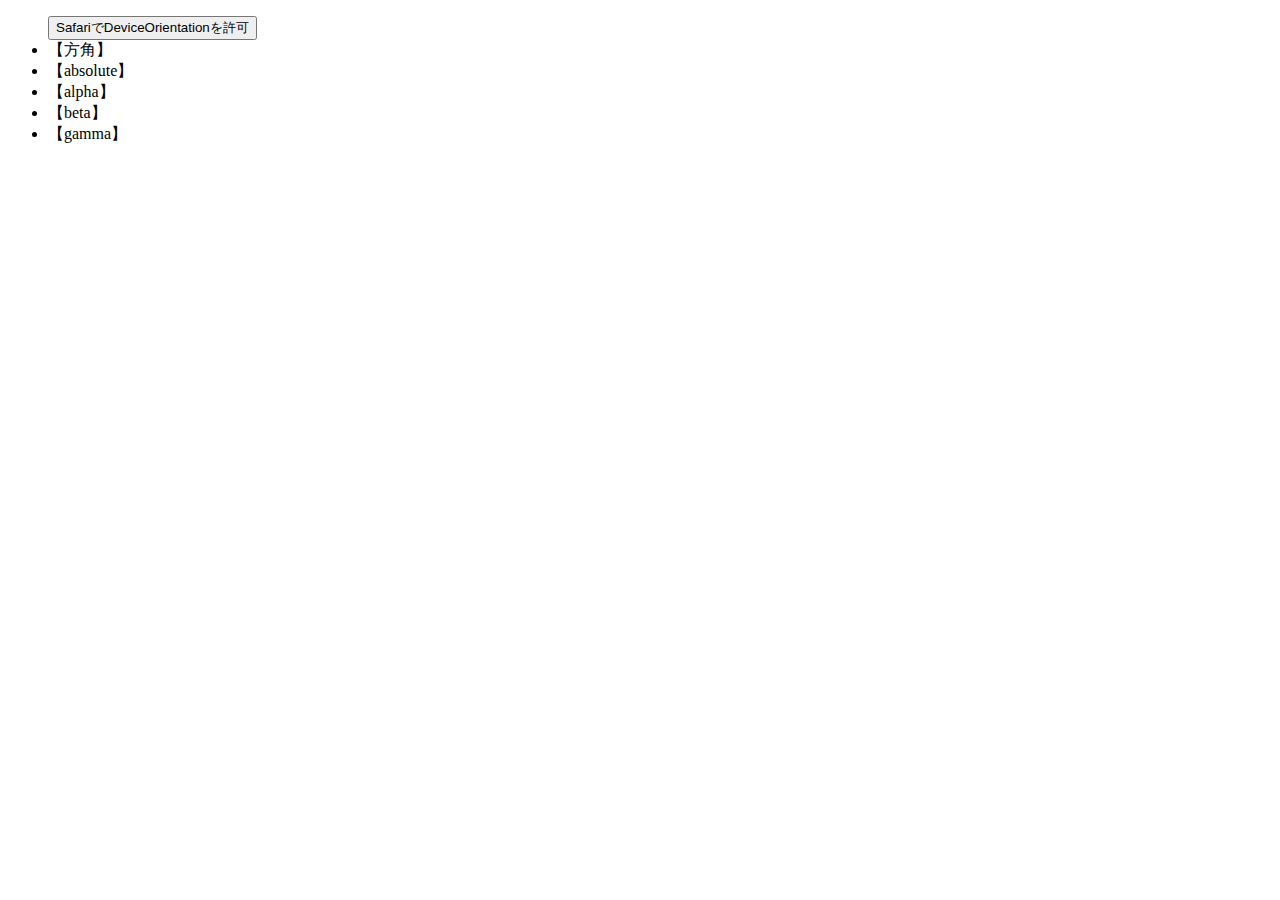
==== index.html @ 88f8fbe8 "first commit" ====
<!DOCTYPE html>
<html lang="ja"">
    <head>
        <meta charset="UTF-8" />
        <meta name="viewport" content="width=device-width, initial-scale=1.0" />
        <meta http-equiv="X-UA-Compatible" content="ie=edge" />
        <title>Document</title>

        <script type="text/javascript">
            // OS識別用
            let os;

            // DOM構築完了イベントハンドラ登録
            window.addEventListener("DOMContentLoaded", init);

            // 初期化
            function init() {
                // 簡易的なOS判定
                os = detectOSSimply();
                if (os == "iphone") {
                    // safari用。DeviceOrientation APIの使用をユーザに許可して貰う
                    document.querySelector("#permit").addEventListener("click", permitDeviceOrientationForSafari);

                    window.addEventListener(
                        "deviceorientation",
                        orientation,
                        true
                    );
                } else if (os == "android") {
                    window.addEventListener(
                        "deviceorientationabsolute",
                        orientation,
                        true
                    );
                } else{
                    window.alert("PC未対応サンプル");
                }
            }


            // ジャイロスコープと地磁気をセンサーから取得
            function orientation(event) {
                let absolute = event.absolute;
                let alpha = event.alpha;
                let beta = event.beta;
                let gamma = event.gamma;

                let degrees;
                if(os == "iphone") {
                    // webkitCompasssHeading値を採用
                    degrees = event.webkitCompassHeading;

                }else{
                    // deviceorientationabsoluteイベントのalphaを補正
                    degrees = compassHeading(alpha, beta, gamma);
                }

                let direction;
                if (
                    (degrees > 337.5 && degrees < 360) ||
                    (degrees > 0 && degrees < 22.5)
                ) {
                    direction = "北";
                } else if (degrees > 22.5 && degrees < 67.5) {
                    direction = "北東";
                } else if (degrees > 67.5 && degrees < 112.5) {
                    direction = "東";
                } else if (degrees > 112.5 && degrees < 157.5) {
                    direction = "東南";
                } else if (degrees > 157.5 && degrees < 202.5) {
                    direction = "南";
                } else if (degrees > 202.5 && degrees < 247.5) {
                    direction = "南西";
                } else if (degrees > 247.5 && degrees < 292.5) {
                    direction = "西";
                } else if (degrees > 292.5 && degrees < 337.5) {
                    direction = "北西";
                }

                document.querySelector("#direction").innerHTML =
                    direction + " : " + degrees;
                document.querySelector("#absolute").innerHTML = absolute;
                document.querySelector("#alpha").innerHTML = alpha;
                document.querySelector("#beta").innerHTML = beta;
                document.querySelector("#gamma").innerHTML = gamma;
            }

            // 端末の傾き補正（Android用）
            // https://www.w3.org/TR/orientation-event/
            function compassHeading(alpha, beta, gamma) {
                var degtorad = Math.PI / 180; // Degree-to-Radian conversion

                var _x = beta ? beta * degtorad : 0; // beta value
                var _y = gamma ? gamma * degtorad : 0; // gamma value
                var _z = alpha ? alpha * degtorad : 0; // alpha value

                var cX = Math.cos(_x);
                var cY = Math.cos(_y);
                var cZ = Math.cos(_z);
                var sX = Math.sin(_x);
                var sY = Math.sin(_y);
                var sZ = Math.sin(_z);

                // Calculate Vx and Vy components
                var Vx = -cZ * sY - sZ * sX * cY;
                var Vy = -sZ * sY + cZ * sX * cY;

                // Calculate compass heading
                var compassHeading = Math.atan(Vx / Vy);

                // Convert compass heading to use whole unit circle
                if (Vy < 0) {
                    compassHeading += Math.PI;
                } else if (Vx < 0) {
                    compassHeading += 2 * Math.PI;
                }

                return compassHeading * (180 / Math.PI); // Compass Heading (in degrees)
            }

            // 簡易OS判定
            function detectOSSimply() {
                let ret;
                if (
                    navigator.userAgent.indexOf("iPhone") > 0 ||
                    navigator.userAgent.indexOf("iPad") > 0 ||
                    navigator.userAgent.indexOf("iPod") > 0
                ) {
                    // iPad OS13のsafariはデフォルト「Macintosh」なので別途要対応
                    ret = "iphone";
                } else if (navigator.userAgent.indexOf("Android") > 0) {
                    ret = "android";
                } else {
                    ret = "pc";
                }

                return ret;
            }

            // iPhone + Safariの場合はDeviceOrientation APIの使用許可をユーザに求める
            function permitDeviceOrientationForSafari() {
                DeviceOrientationEvent.requestPermission()
                    .then(response => {
                        if (response === "granted") {
                            window.addEventListener(
                                "deviceorientation",
                                detectDirection
                            );
                        }
                    })
                    .catch(console.error);
            }
        </script>
    </head>

    <body>
        <ul>
            <input type="button" id="permit" value="SafariでDeviceOrientationを許可"/>
            <li>【方角】<span id="direction"></span></li>
            <li>【absolute】<span id="absolute"></span></li>
            <li>【alpha】<span id="alpha"></span></li>
            <li>【beta】<span id="beta"></span></li>
            <li>【gamma】<span id="gamma"></span></li>
        </ul>
    </body>
</html>
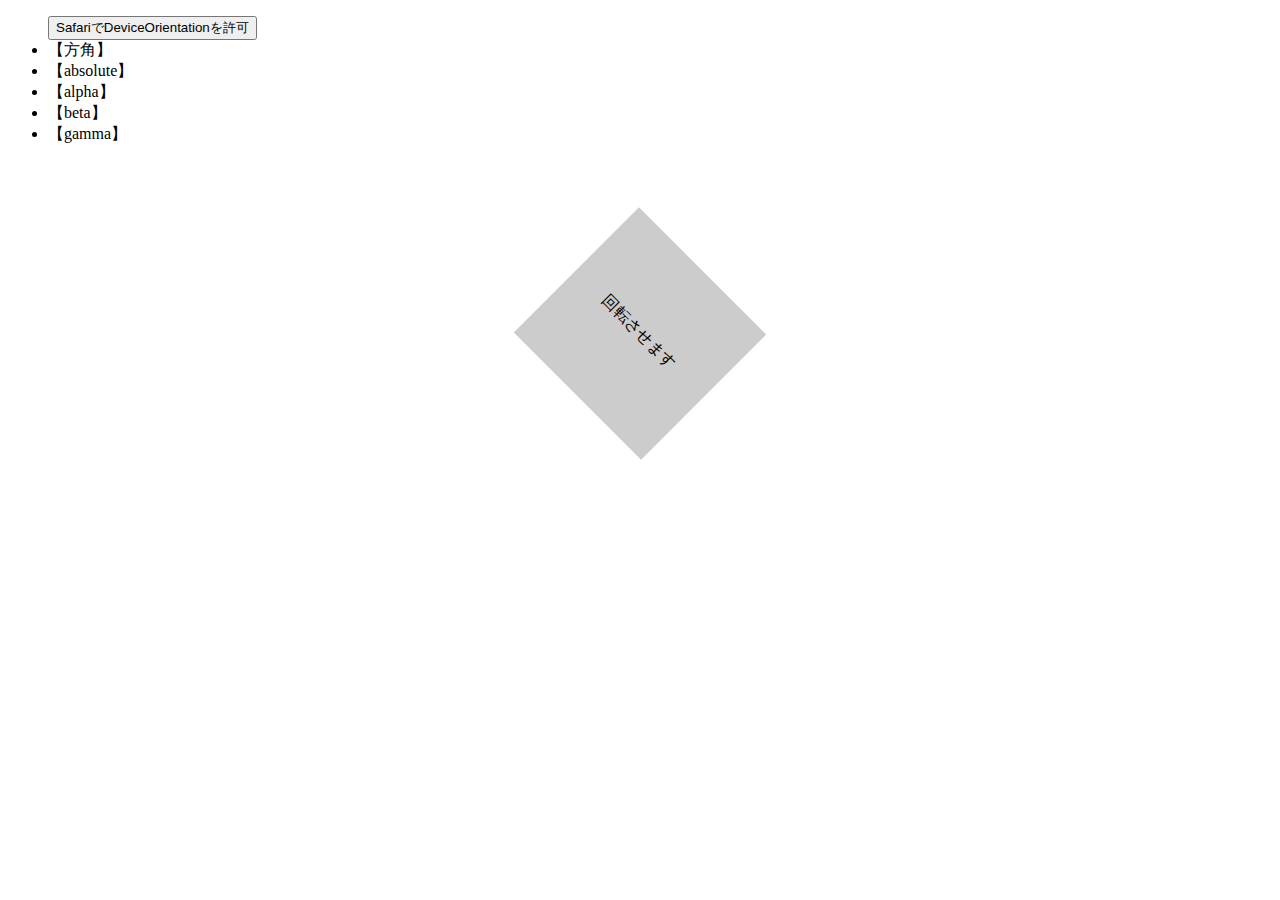
==== commit 0cdb86e9: "first commit" ====
--- a/index.html
+++ b/index.html
@@ -1,156 +1,12 @@
 <!DOCTYPE html>
-<html lang="ja"">
+<html lang="ja">
     <head>
         <meta charset="UTF-8" />
         <meta name="viewport" content="width=device-width, initial-scale=1.0" />
         <meta http-equiv="X-UA-Compatible" content="ie=edge" />
         <title>Document</title>
-
-        <script type="text/javascript">
-            // OS識別用
-            let os;
-
-            // DOM構築完了イベントハンドラ登録
-            window.addEventListener("DOMContentLoaded", init);
-
-            // 初期化
-            function init() {
-                // 簡易的なOS判定
-                os = detectOSSimply();
-                if (os == "iphone") {
-                    // safari用。DeviceOrientation APIの使用をユーザに許可して貰う
-                    document.querySelector("#permit").addEventListener("click", permitDeviceOrientationForSafari);
-
-                    window.addEventListener(
-                        "deviceorientation",
-                        orientation,
-                        true
-                    );
-                } else if (os == "android") {
-                    window.addEventListener(
-                        "deviceorientationabsolute",
-                        orientation,
-                        true
-                    );
-                } else{
-                    window.alert("PC未対応サンプル");
-                }
-            }
-
-
-            // ジャイロスコープと地磁気をセンサーから取得
-            function orientation(event) {
-                let absolute = event.absolute;
-                let alpha = event.alpha;
-                let beta = event.beta;
-                let gamma = event.gamma;
-
-                let degrees;
-                if(os == "iphone") {
-                    // webkitCompasssHeading値を採用
-                    degrees = event.webkitCompassHeading;
-
-                }else{
-                    // deviceorientationabsoluteイベントのalphaを補正
-                    degrees = compassHeading(alpha, beta, gamma);
-                }
-
-                let direction;
-                if (
-                    (degrees > 337.5 && degrees < 360) ||
-                    (degrees > 0 && degrees < 22.5)
-                ) {
-                    direction = "北";
-                } else if (degrees > 22.5 && degrees < 67.5) {
-                    direction = "北東";
-                } else if (degrees > 67.5 && degrees < 112.5) {
-                    direction = "東";
-                } else if (degrees > 112.5 && degrees < 157.5) {
-                    direction = "東南";
-                } else if (degrees > 157.5 && degrees < 202.5) {
-                    direction = "南";
-                } else if (degrees > 202.5 && degrees < 247.5) {
-                    direction = "南西";
-                } else if (degrees > 247.5 && degrees < 292.5) {
-                    direction = "西";
-                } else if (degrees > 292.5 && degrees < 337.5) {
-                    direction = "北西";
-                }
-
-                document.querySelector("#direction").innerHTML =
-                    direction + " : " + degrees;
-                document.querySelector("#absolute").innerHTML = absolute;
-                document.querySelector("#alpha").innerHTML = alpha;
-                document.querySelector("#beta").innerHTML = beta;
-                document.querySelector("#gamma").innerHTML = gamma;
-            }
-
-            // 端末の傾き補正（Android用）
-            // https://www.w3.org/TR/orientation-event/
-            function compassHeading(alpha, beta, gamma) {
-                var degtorad = Math.PI / 180; // Degree-to-Radian conversion
-
-                var _x = beta ? beta * degtorad : 0; // beta value
-                var _y = gamma ? gamma * degtorad : 0; // gamma value
-                var _z = alpha ? alpha * degtorad : 0; // alpha value
-
-                var cX = Math.cos(_x);
-                var cY = Math.cos(_y);
-                var cZ = Math.cos(_z);
-                var sX = Math.sin(_x);
-                var sY = Math.sin(_y);
-                var sZ = Math.sin(_z);
-
-                // Calculate Vx and Vy components
-                var Vx = -cZ * sY - sZ * sX * cY;
-                var Vy = -sZ * sY + cZ * sX * cY;
-
-                // Calculate compass heading
-                var compassHeading = Math.atan(Vx / Vy);
-
-                // Convert compass heading to use whole unit circle
-                if (Vy < 0) {
-                    compassHeading += Math.PI;
-                } else if (Vx < 0) {
-                    compassHeading += 2 * Math.PI;
-                }
-
-                return compassHeading * (180 / Math.PI); // Compass Heading (in degrees)
-            }
-
-            // 簡易OS判定
-            function detectOSSimply() {
-                let ret;
-                if (
-                    navigator.userAgent.indexOf("iPhone") > 0 ||
-                    navigator.userAgent.indexOf("iPad") > 0 ||
-                    navigator.userAgent.indexOf("iPod") > 0
-                ) {
-                    // iPad OS13のsafariはデフォルト「Macintosh」なので別途要対応
-                    ret = "iphone";
-                } else if (navigator.userAgent.indexOf("Android") > 0) {
-                    ret = "android";
-                } else {
-                    ret = "pc";
-                }
-
-                return ret;
-            }
-
-            // iPhone + Safariの場合はDeviceOrientation APIの使用許可をユーザに求める
-            function permitDeviceOrientationForSafari() {
-                DeviceOrientationEvent.requestPermission()
-                    .then(response => {
-                        if (response === "granted") {
-                            window.addEventListener(
-                                "deviceorientation",
-                                detectDirection
-                            );
-                        }
-                    })
-                    .catch(console.error);
-            }
-        </script>
+        <link rel="stylesheet" type="text/css" href="style.css">
+        <script src="orientation.js"></script>
     </head>
 
     <body>
@@ -162,5 +18,6 @@
             <li>【beta】<span id="beta"></span></li>
             <li>【gamma】<span id="gamma"></span></li>
         </ul>
+        <div class="rotate_test">回転させます</div>
     </body>
 </html>--- a/style.css
+++ b/style.css
@@ -0,0 +1,7 @@
+.rotate_test {
+    width: 100px;
+    background-color:  #ccc;
+    padding: 78px 40px;
+    margin: 100px auto;
+    transform:rotate(45deg);    /* 中心を基準点に回転する */
+}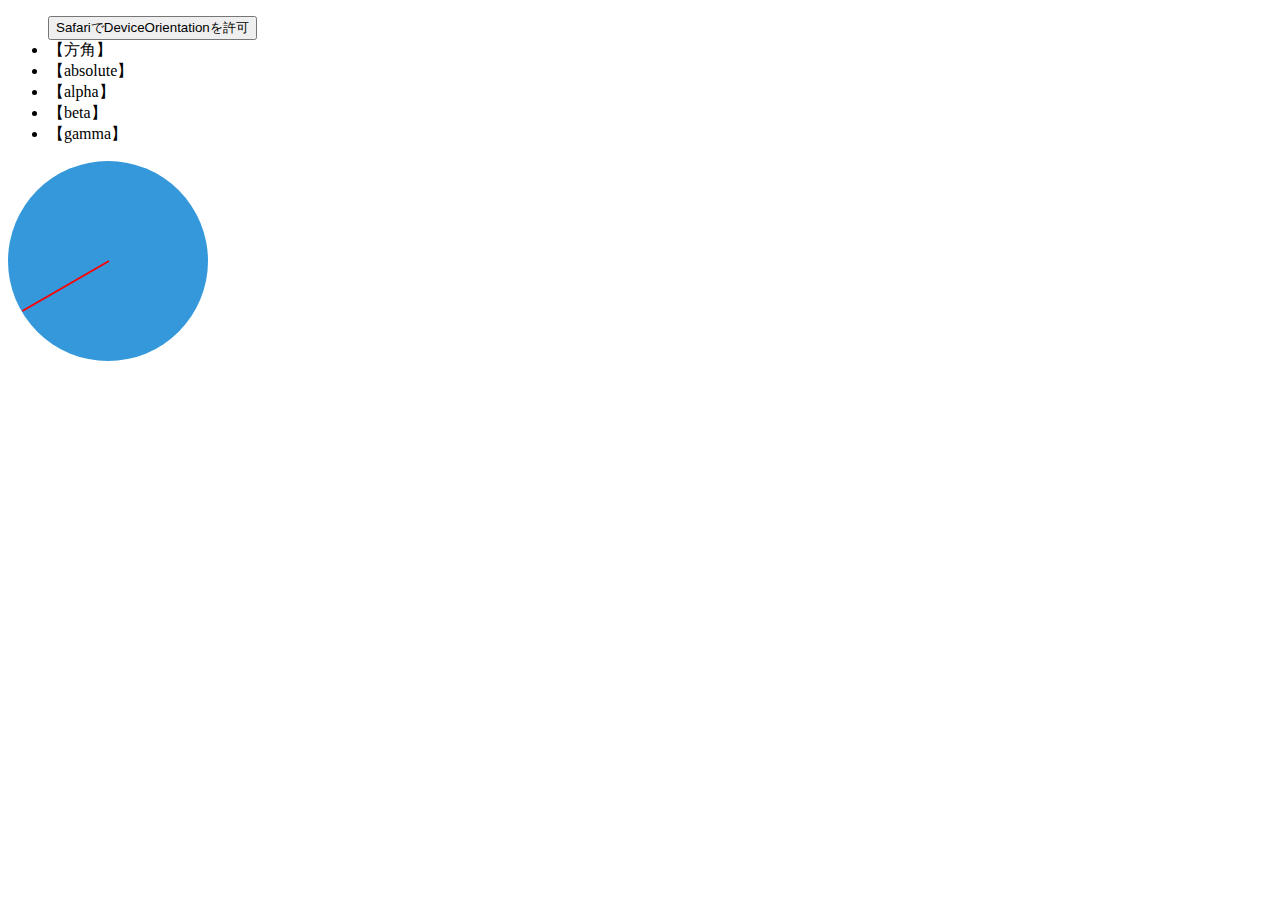
==== commit 18f6207f: "first commit" ====
--- a/index.html
+++ b/index.html
@@ -6,7 +6,7 @@
         <meta http-equiv="X-UA-Compatible" content="ie=edge" />
         <title>Document</title>
         <link rel="stylesheet" type="text/css" href="style.css">
-        <script src="orientation.js"></script>
+        <!-- <script src="orientation.js"></script> -->
     </head>
 
     <body>
@@ -18,6 +18,11 @@
             <li>【beta】<span id="beta"></span></li>
             <li>【gamma】<span id="gamma"></span></li>
         </ul>
-        <div class="rotate_test">回転させます</div>
+        <div class="compass">
+            <div class="base">
+                <div class="needle" id="needle"></div>
+            </div>
+        </div>
+        <script src="orientation.js"></script>
     </body>
 </html>--- a/style.css
+++ b/style.css
@@ -1,7 +1,24 @@
-.rotate_test {
-    width: 100px;
-    background-color:  #ccc;
-    padding: 78px 40px;
-    margin: 100px auto;
-    transform:rotate(45deg);    /* 中心を基準点に回転する */
-}+.compass {
+    width: 200px;
+    height: 200px;
+    background-color: #3498db;
+    border-radius: 50%;
+    position: relative;
+}
+
+.base {
+    position: absolute;
+    top: 50%;
+    left: 50%;
+    transform: translate(-50%, -50%);
+}
+
+.needle {
+    width: 2px;
+    height: 100px;
+    background-color: #f00;
+    position: absolute;
+    transform-origin: 50% 0;
+    transform: rotate(0deg);
+    transition: transform 0.5s ease;
+}
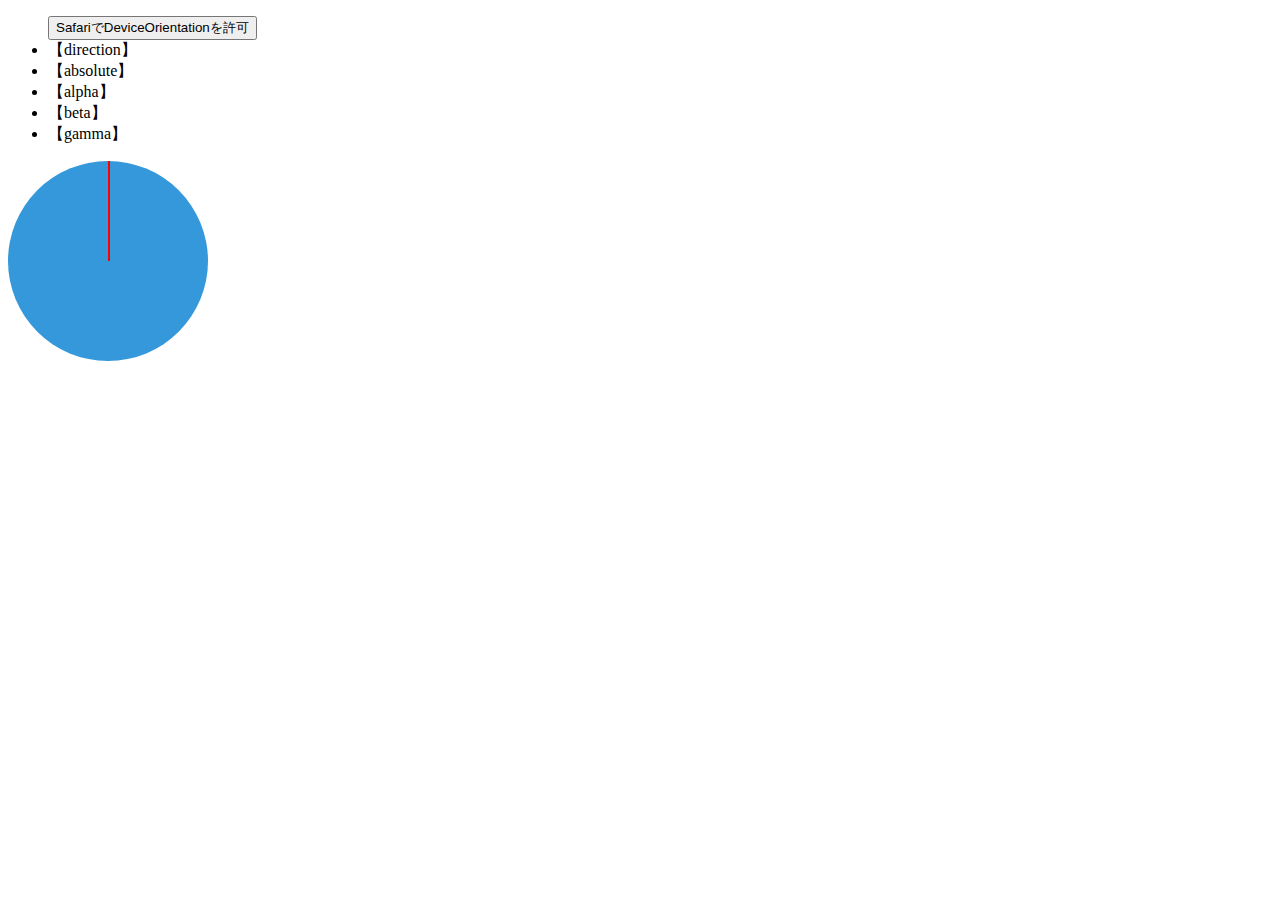
==== commit 332a821e: "first commit" ====
--- a/index.html
+++ b/index.html
@@ -12,7 +12,7 @@
     <body>
         <ul>
             <input type="button" id="permit" value="SafariでDeviceOrientationを許可"/>
-            <li>【方角】<span id="direction"></span></li>
+            <li>【direction】<span id="direction"></span></li>
             <li>【absolute】<span id="absolute"></span></li>
             <li>【alpha】<span id="alpha"></span></li>
             <li>【beta】<span id="beta"></span></li>
--- a/style.css
+++ b/style.css
@@ -16,9 +16,9 @@
 .needle {
     width: 2px;
     height: 100px;
-    background-color: #f00;
+    background-color: #F00;
     position: absolute;
     transform-origin: 50% 0;
-    transform: rotate(0deg);
+    transform: rotate(180deg);
     transition: transform 0.5s ease;
 }
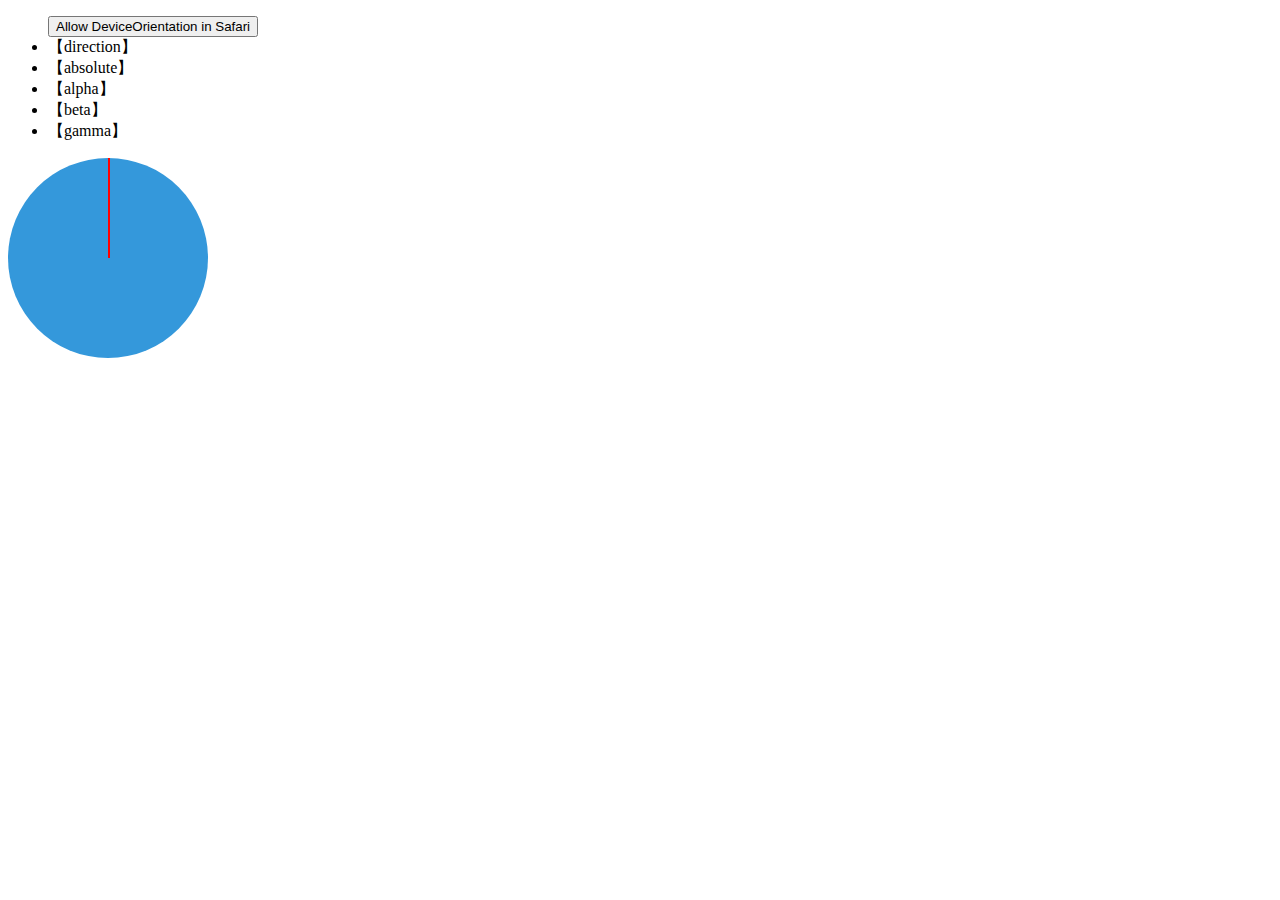
==== commit b34cccd2: "first commit" ====
--- a/index.html
+++ b/index.html
@@ -11,7 +11,7 @@
 
     <body>
         <ul>
-            <input type="button" id="permit" value="SafariでDeviceOrientationを許可"/>
+            <input type="button" id="permit" value="Allow DeviceOrientation in Safari"/>
             <li>【direction】<span id="direction"></span></li>
             <li>【absolute】<span id="absolute"></span></li>
             <li>【alpha】<span id="alpha"></span></li>
